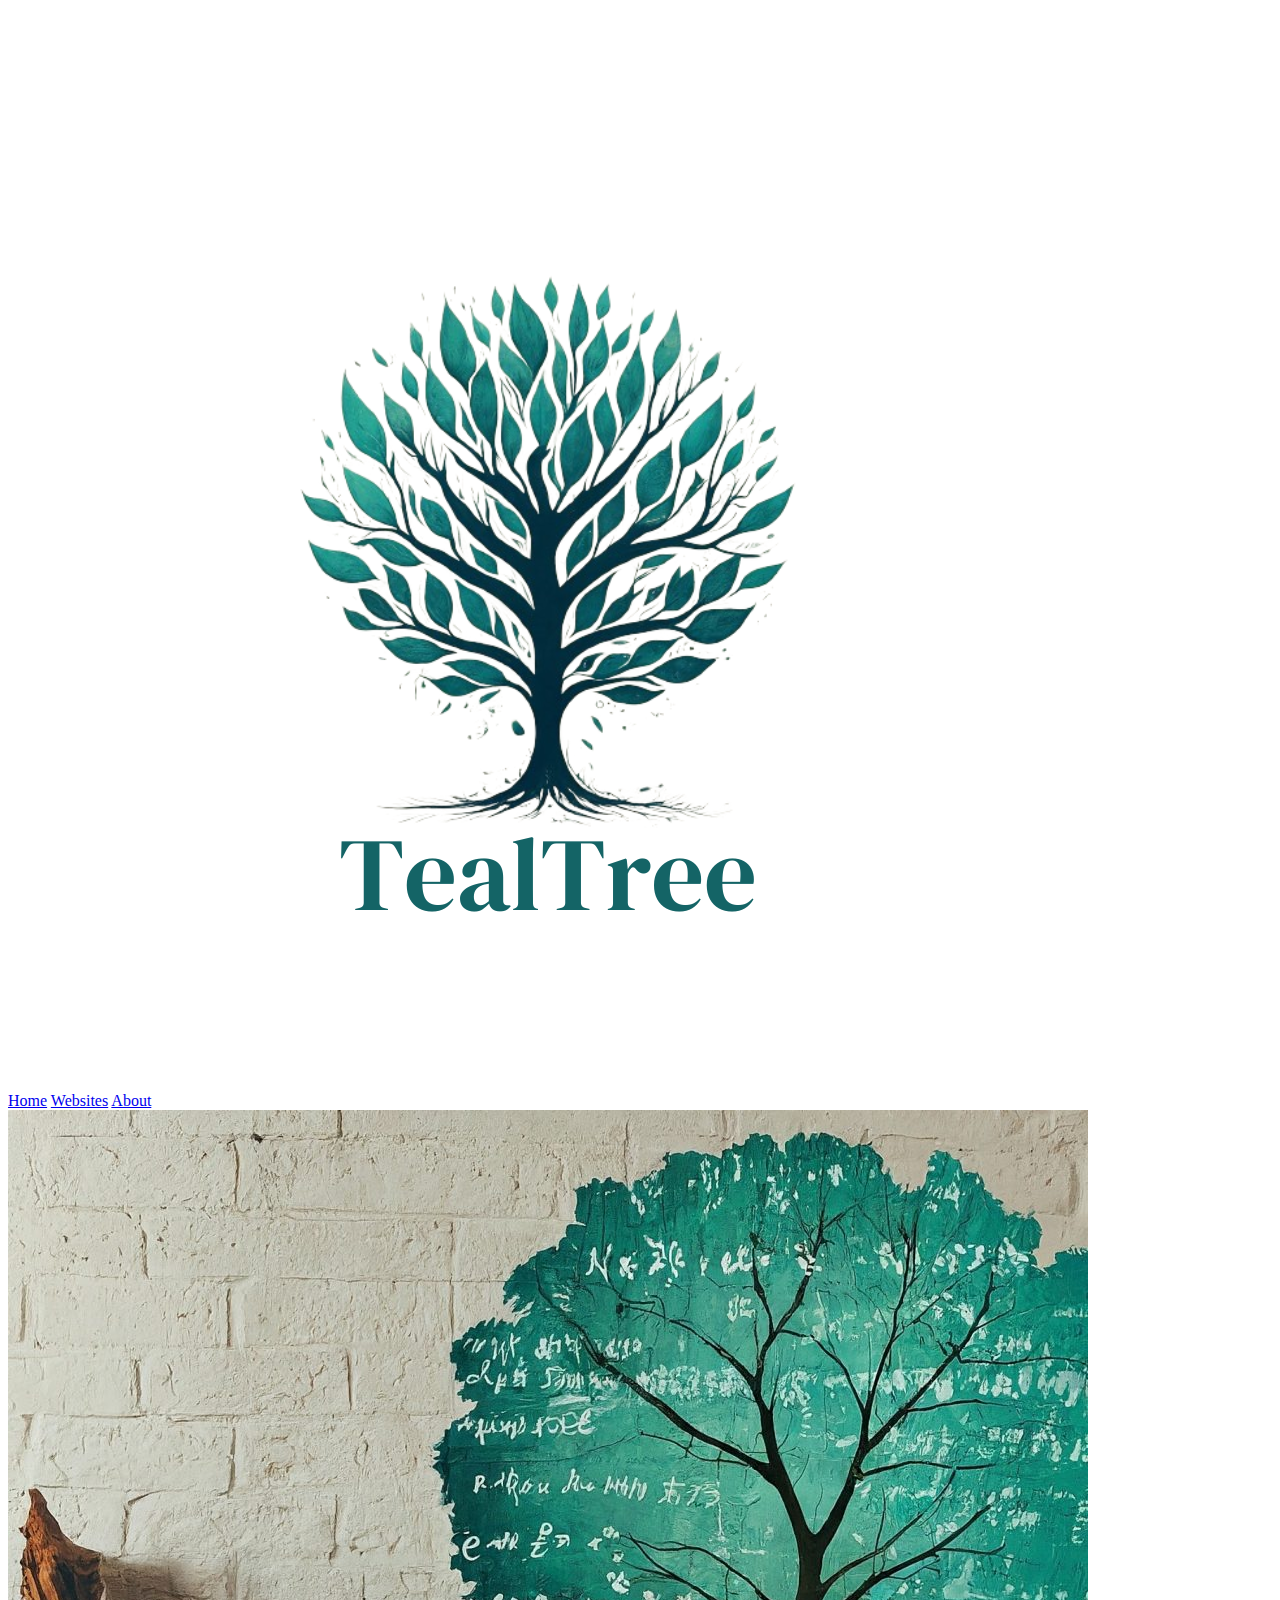
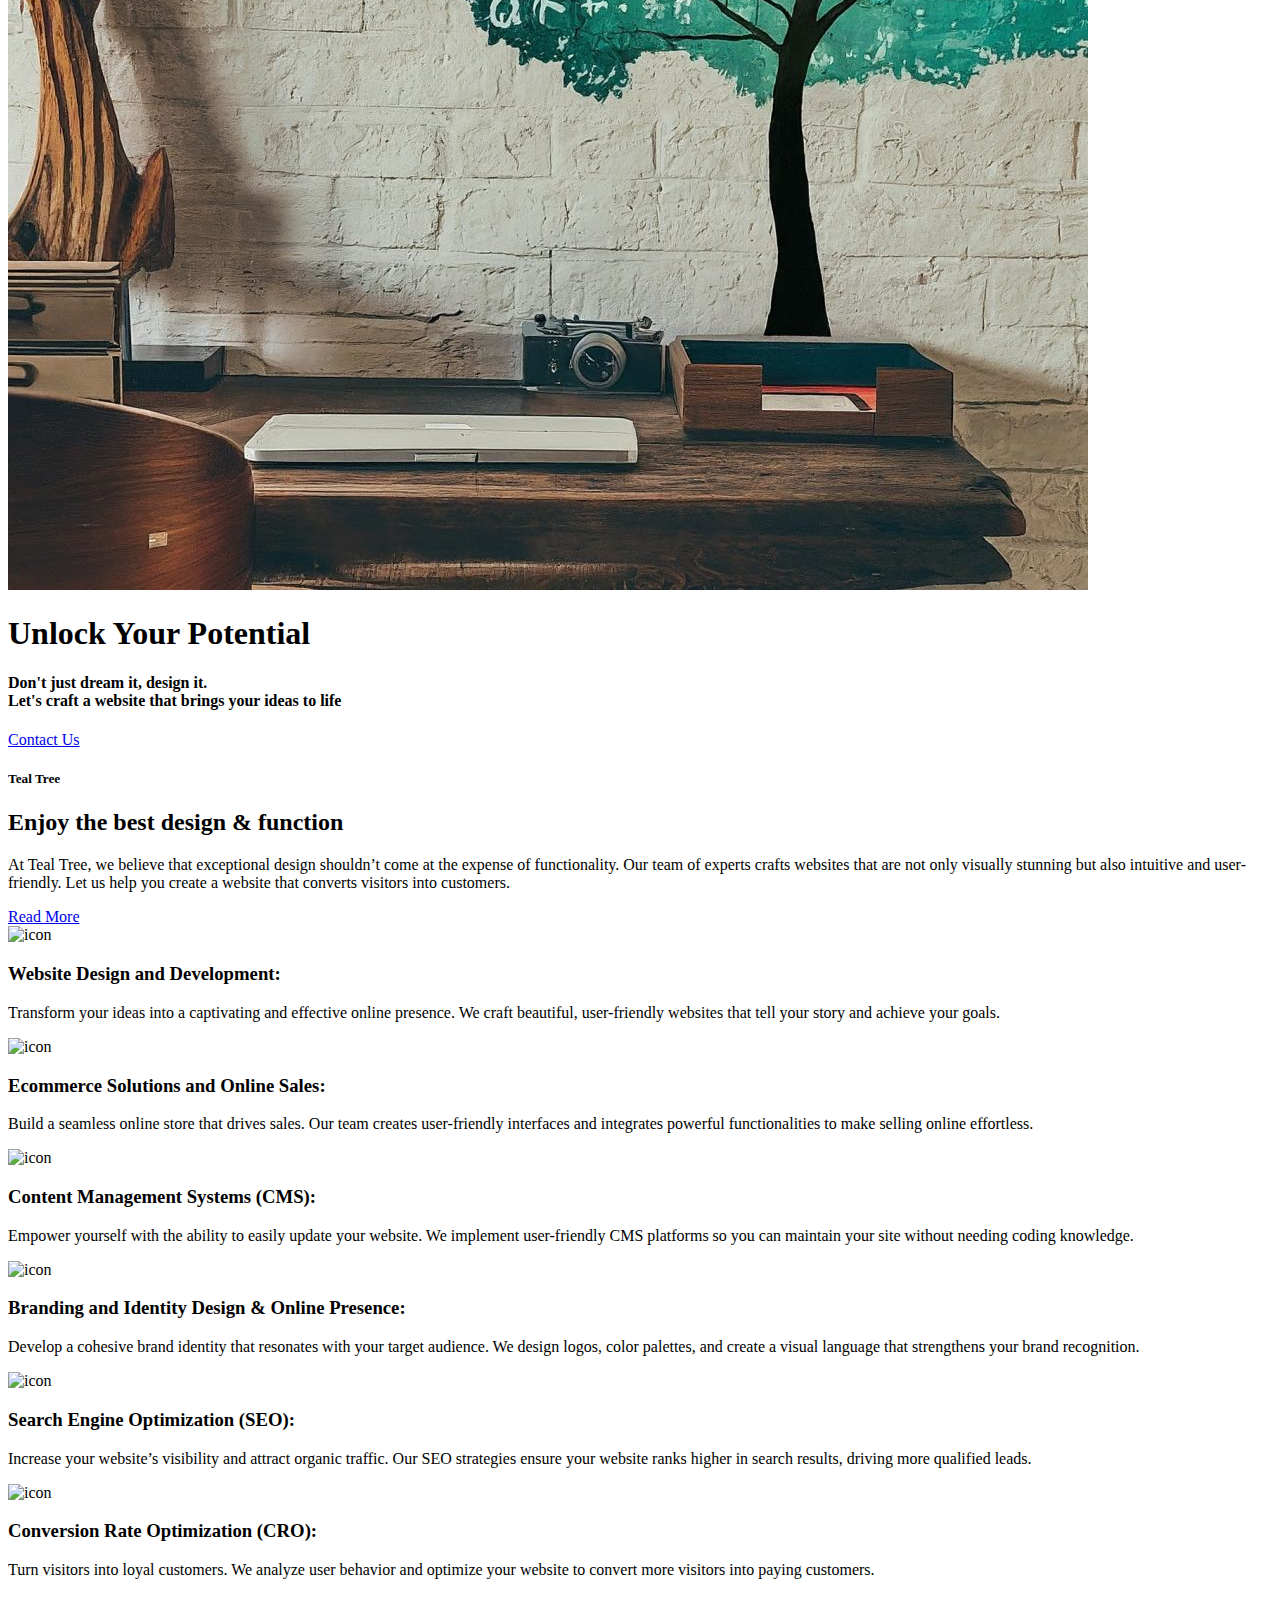
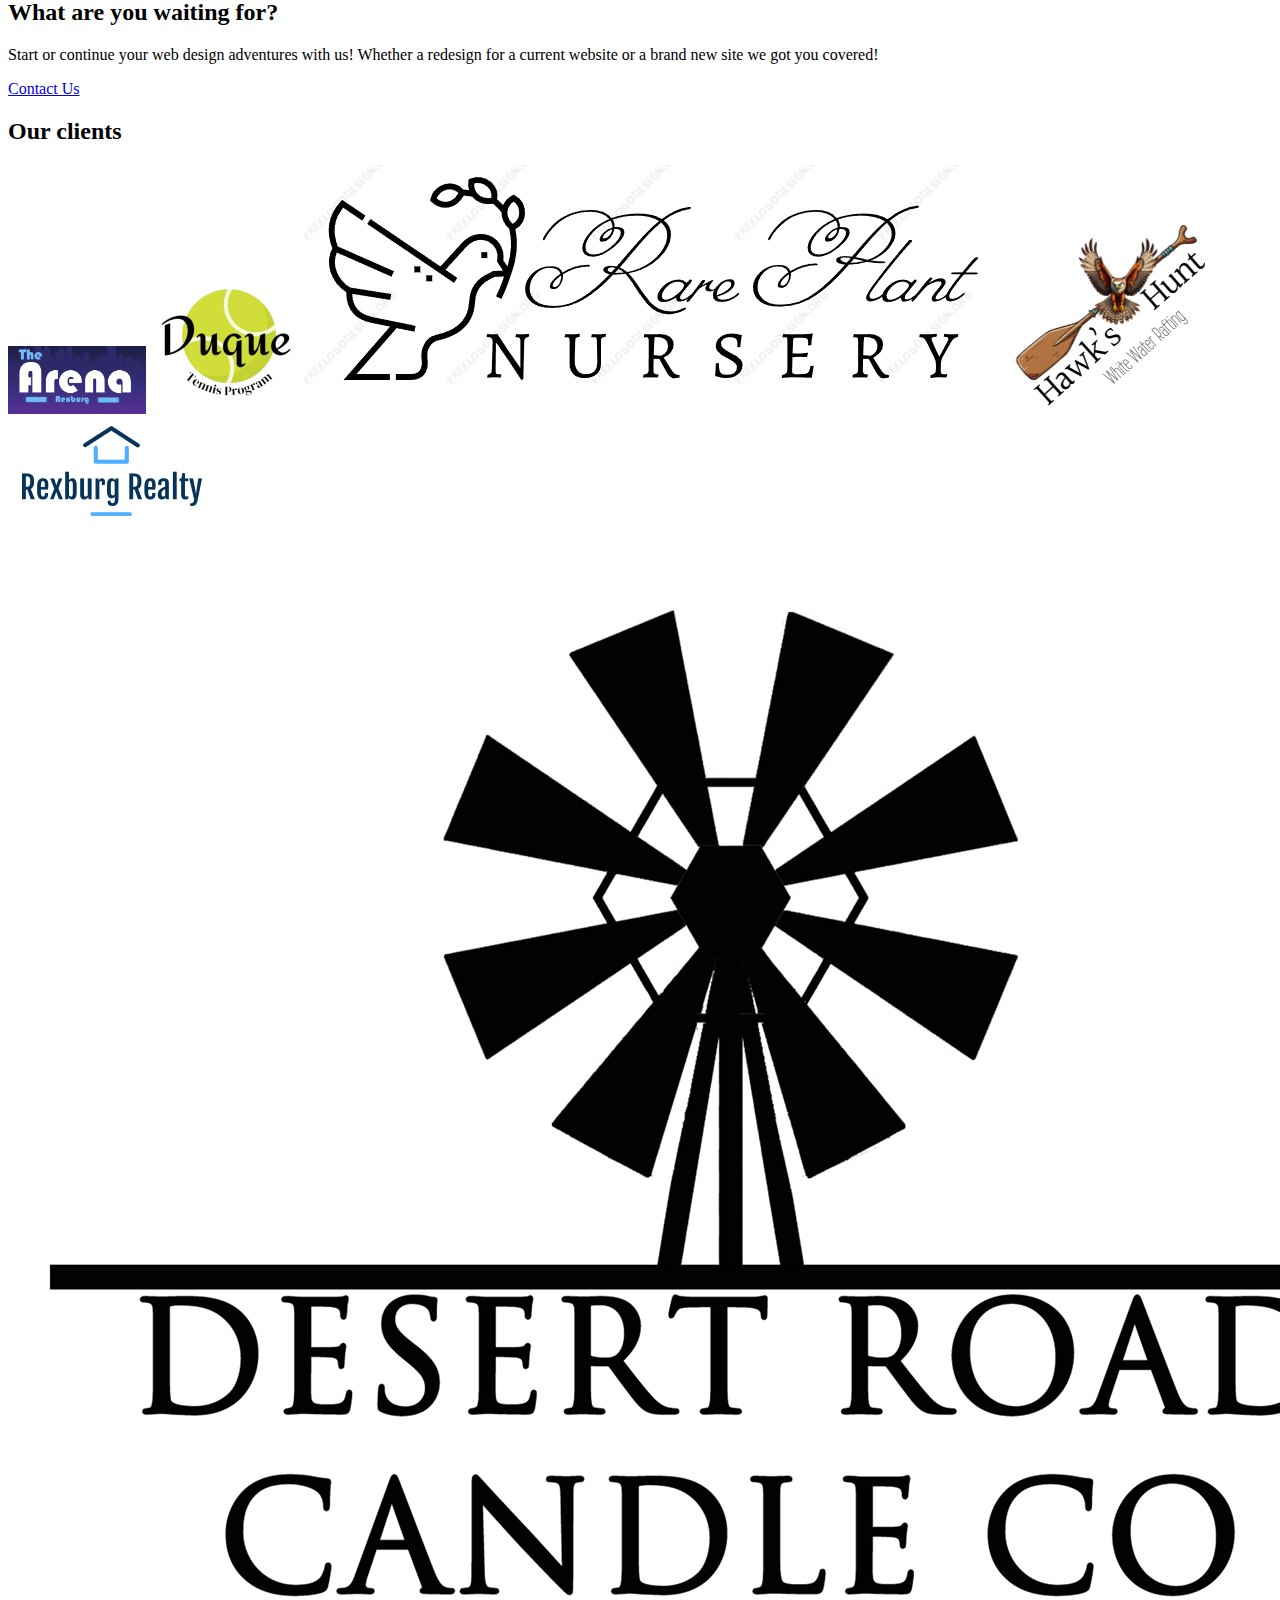
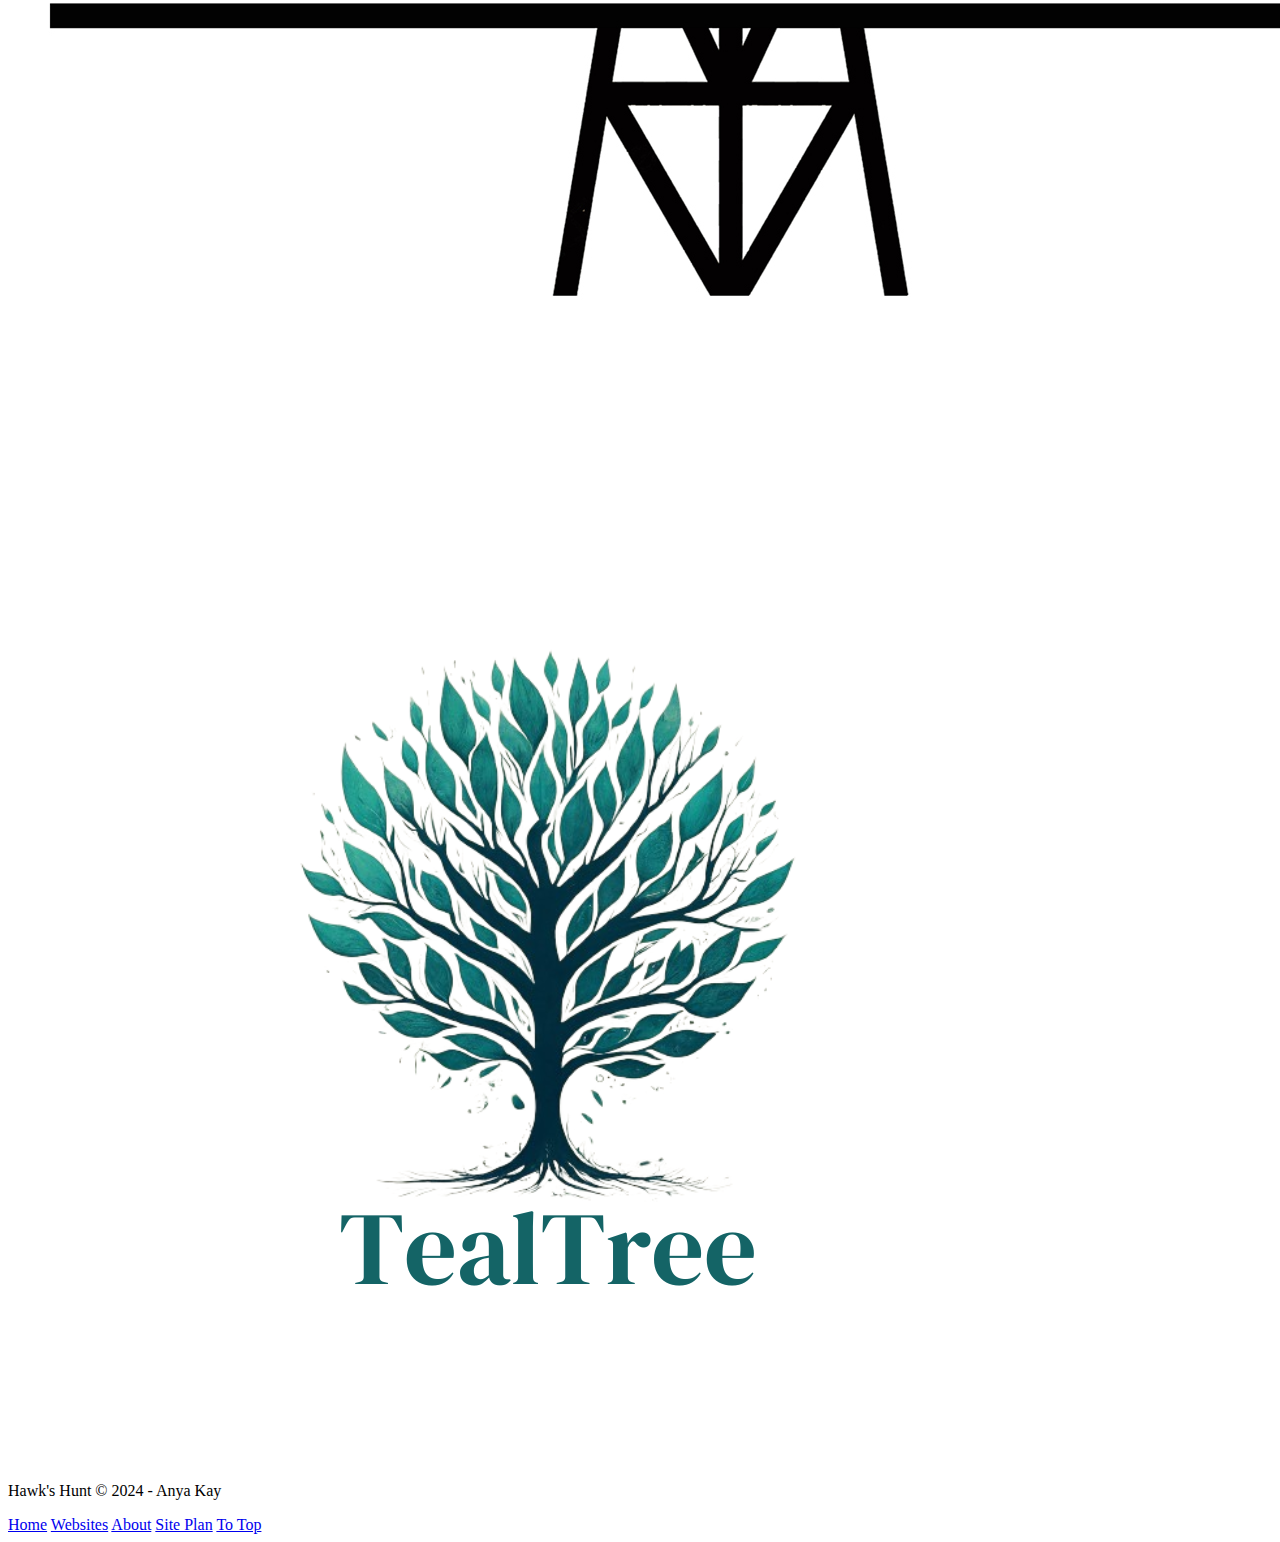
==== portfolio/index.html @ d746a722 "html for personal site" ====
<!DOCTYPE html>
<html>
<head>
    <meta charset="UTF-8">
    <title>Teal Tree | Home</title>
    <link rel="stylesheet" href="styles/style.css">

</head>
<body>
    <header>
        <a href="index.html" id="logo_link"><img src="images/tealtree_logo.png" alt="Teal Tree Logo" id="logo"> </a>
        <nav>
            <a href="index.html">Home</a>
            <a href="websites.html">Websites</a>
            <a href="about.html">About</a>
        </nav>
        <a id="top"></a>
    </header>

    <div id="hero">
        <img id="hero-img" src="images/hero.jpg" alt="Teal tree painting on a wall">
        </div>
        <section id="hero-text">
            <h1 class="home-title">Unlock Your Potential</h1>
            <h4>Don't just dream it, design it.<br> 
                Let's craft a website that brings your ideas to life</h4>
            <div class='button-box'>
                <a class='contact-button' href="about.html">Contact Us</a>
            </div>
        </section>
    </div>
    <main>
        <section id="home1">
            <h5>Teal Tree</h5>
            <h2>Enjoy the best design & function</h2>
            <p class="big-text">At Teal Tree, we believe that exceptional design shouldn’t come at the expense of functionality. Our team of experts crafts websites that are not only visually stunning but also intuitive and user-friendly. Let us help you create a website that converts visitors into customers.</p>
            <div class='button-box'>
                <a class='more-button' href="websites.html">Read More</a>
            </div>
        </section>
        <section id="home-services">
            <div class="service-box">
                <img src="" alt="icon">
                <h3>Website Design and Development:</h3>
                <p class="services-text">Transform your ideas into a captivating and effective online presence. We craft beautiful, user-friendly websites that tell your story and achieve your goals.</p>
            </div>
            <div class="service-box">
                <img src="" alt="icon">
                <h3>Ecommerce Solutions and Online Sales:</h3>
                <p class="services-text">Build a seamless online store that drives sales. Our team creates user-friendly interfaces and integrates powerful functionalities to make selling online effortless.</p>
            </div>
            <div class="service-box">
                <img src="" alt="icon">
                <h3>Content Management Systems (CMS):</h3>
                <p class="services-text">Empower yourself with the ability to easily update your website. We implement user-friendly CMS platforms so you can maintain your site without needing coding knowledge.</p>
            </div>
            <div class="service-box">
                <img src="" alt="icon">
                <h3>Branding and Identity Design & Online Presence:</h3>
                <p class="services-text">Develop a cohesive brand identity that resonates with your target audience. We design logos, color palettes, and create a visual language that strengthens your brand recognition.</p>
            </div>
            <div class="service-box">
                <img src="" alt="icon">
                <h3>Search Engine Optimization (SEO):</h3>
                <p class="services-text">Increase your website’s visibility and attract organic traffic. Our SEO strategies ensure your website ranks higher in search results, driving more qualified leads. </p>
            </div>
            <div class="service-box">
                <img src="" alt="icon">
                <h3>Conversion Rate Optimization (CRO):</h3>
                <p class="services-text">Turn visitors into loyal customers. We analyze user behavior and optimize your website to convert more visitors into paying customers.</p>
            </div>

        </section>
        <section id="banner-clients">
            <h2>What are you waiting for?</h2>
            <p class="banner-text">Start or continue your web design adventures with us! Whether a redesign for a current website or a brand new site we got you covered!</p>
            <div class='button-box'>
                <a class='contact-button' href="about.html">Contact Us</a>
            </div>

        </section>
        <section id="home-clients">
            <h2>Our clients</h2>
            <a href="https://madisonwebclass.com/anyak/index.html" class= "client-link" target="_blank"><img src="images/Capture.png" alt="Logo" class="client-images"></a>
            <a href="https://duque.akay.madisonwebclass.com/" class= "client-link" target="_blank"><img src="images/cropped-Duque-removebg-preview-1-e1714762115546-150x150.png" alt="Logo" class="client-images"></a>
            <a href="https://redesign.akay.madisonwebclass.com/" class= "client-link" target="_blank"><img src="images/logo-2.png" alt="Logo" class="client-images"></a>
            <a href="https://nightofbc.github.io/wdd130/wwr/index.html" class= "client-link"><img src="images/hawkshuntlogo.png" alt="Logo" class="client-images" target="_blank"></a>
            <a href="https://client.akay.madisonwebclass.com/" class= "client-link" target="_blank"><img src="images/logo-3.png" alt="Logo" class="client-images"></a>
            <a href="https://desertroad.akay.madisonwebclass.com/" class= "client-link" target="_blank"><img src="images/Logo.jpg" alt="Logo" class="client-images"></a>
        </section>
    </main>
    <footer>
        <a href="index.html" id="foot-logo"><img src="images/tealtree_logo.png" alt="Teal Tree Logo" id="logo"> </a>
        <p>Hawk's Hunt &copy; 2024 - Anya Kay</p>
            <a href="index.html">Home</a>
            <a href="websites.html">Websites</a>
            <a href="about.html">About</a>
            <a href="site-plan.html">Site Plan</a>
        <a href="#top">To Top</a>
    </footer>
</body>

</html>
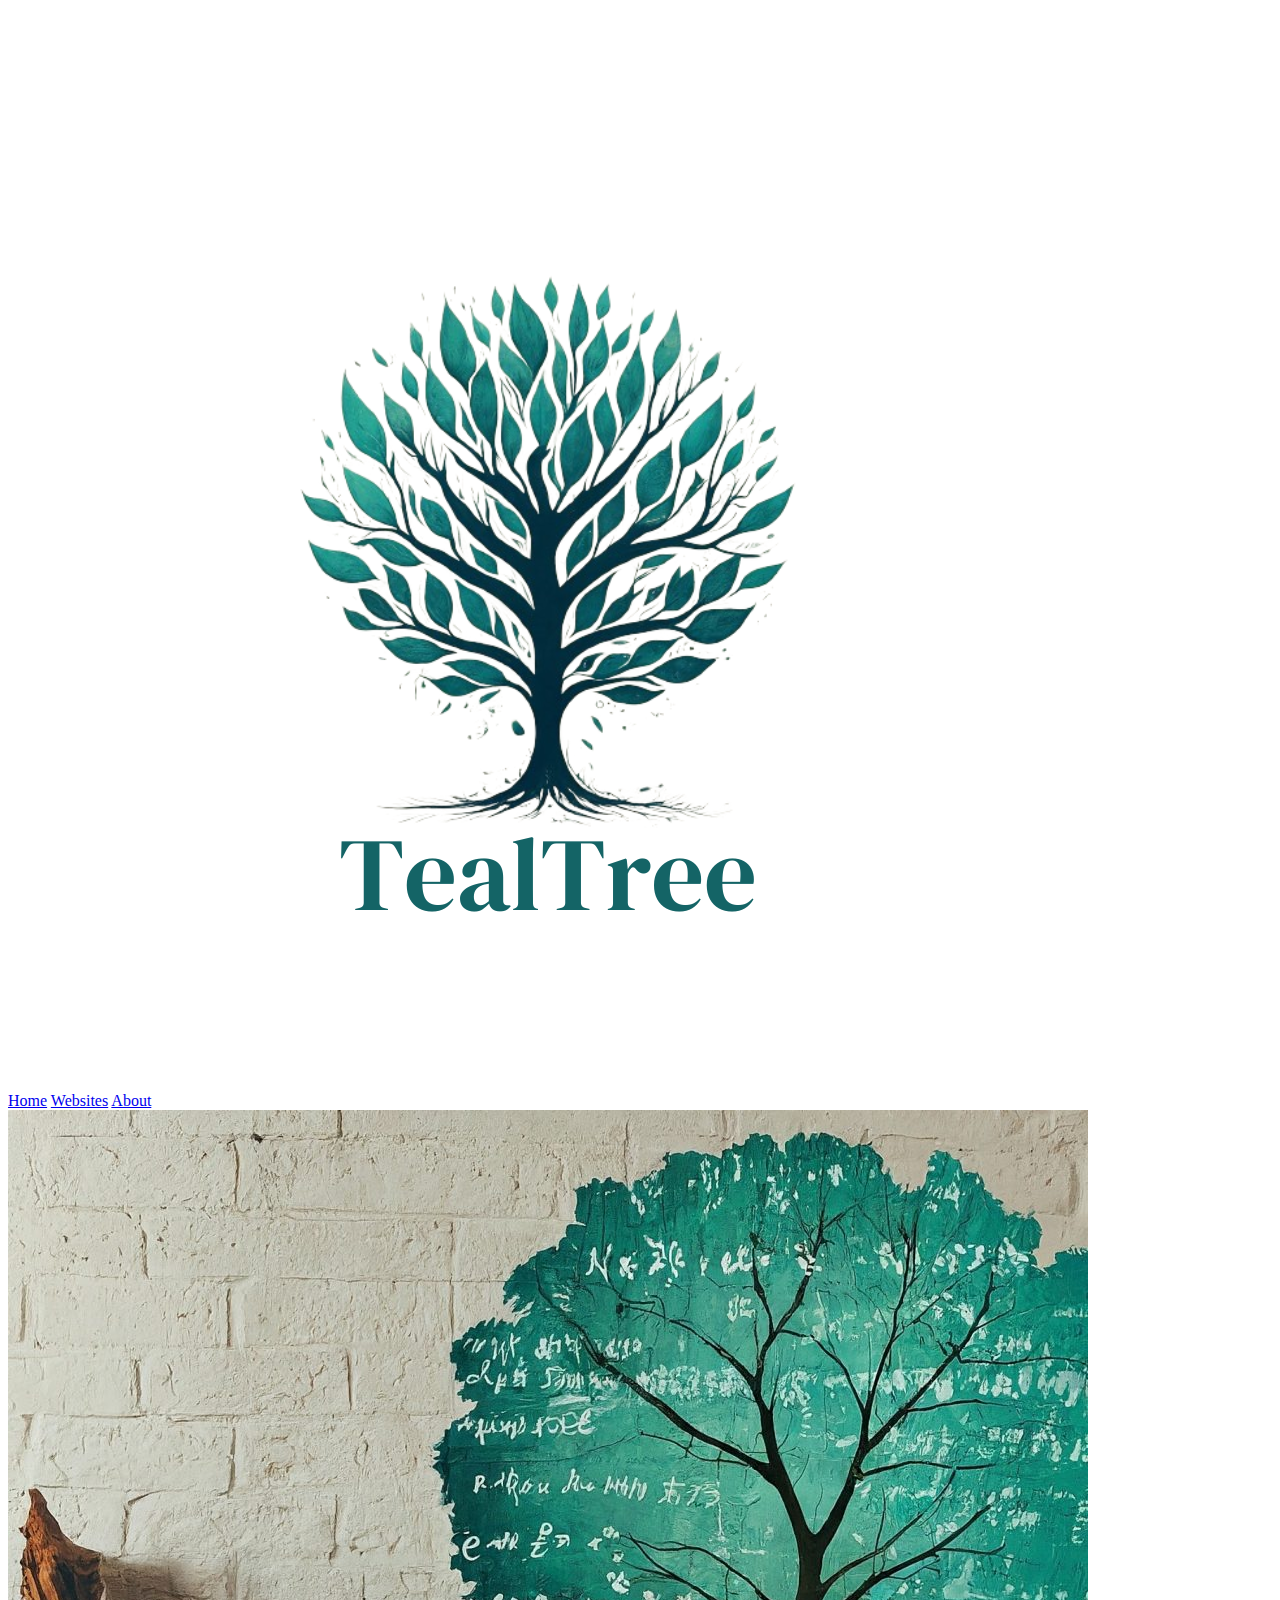
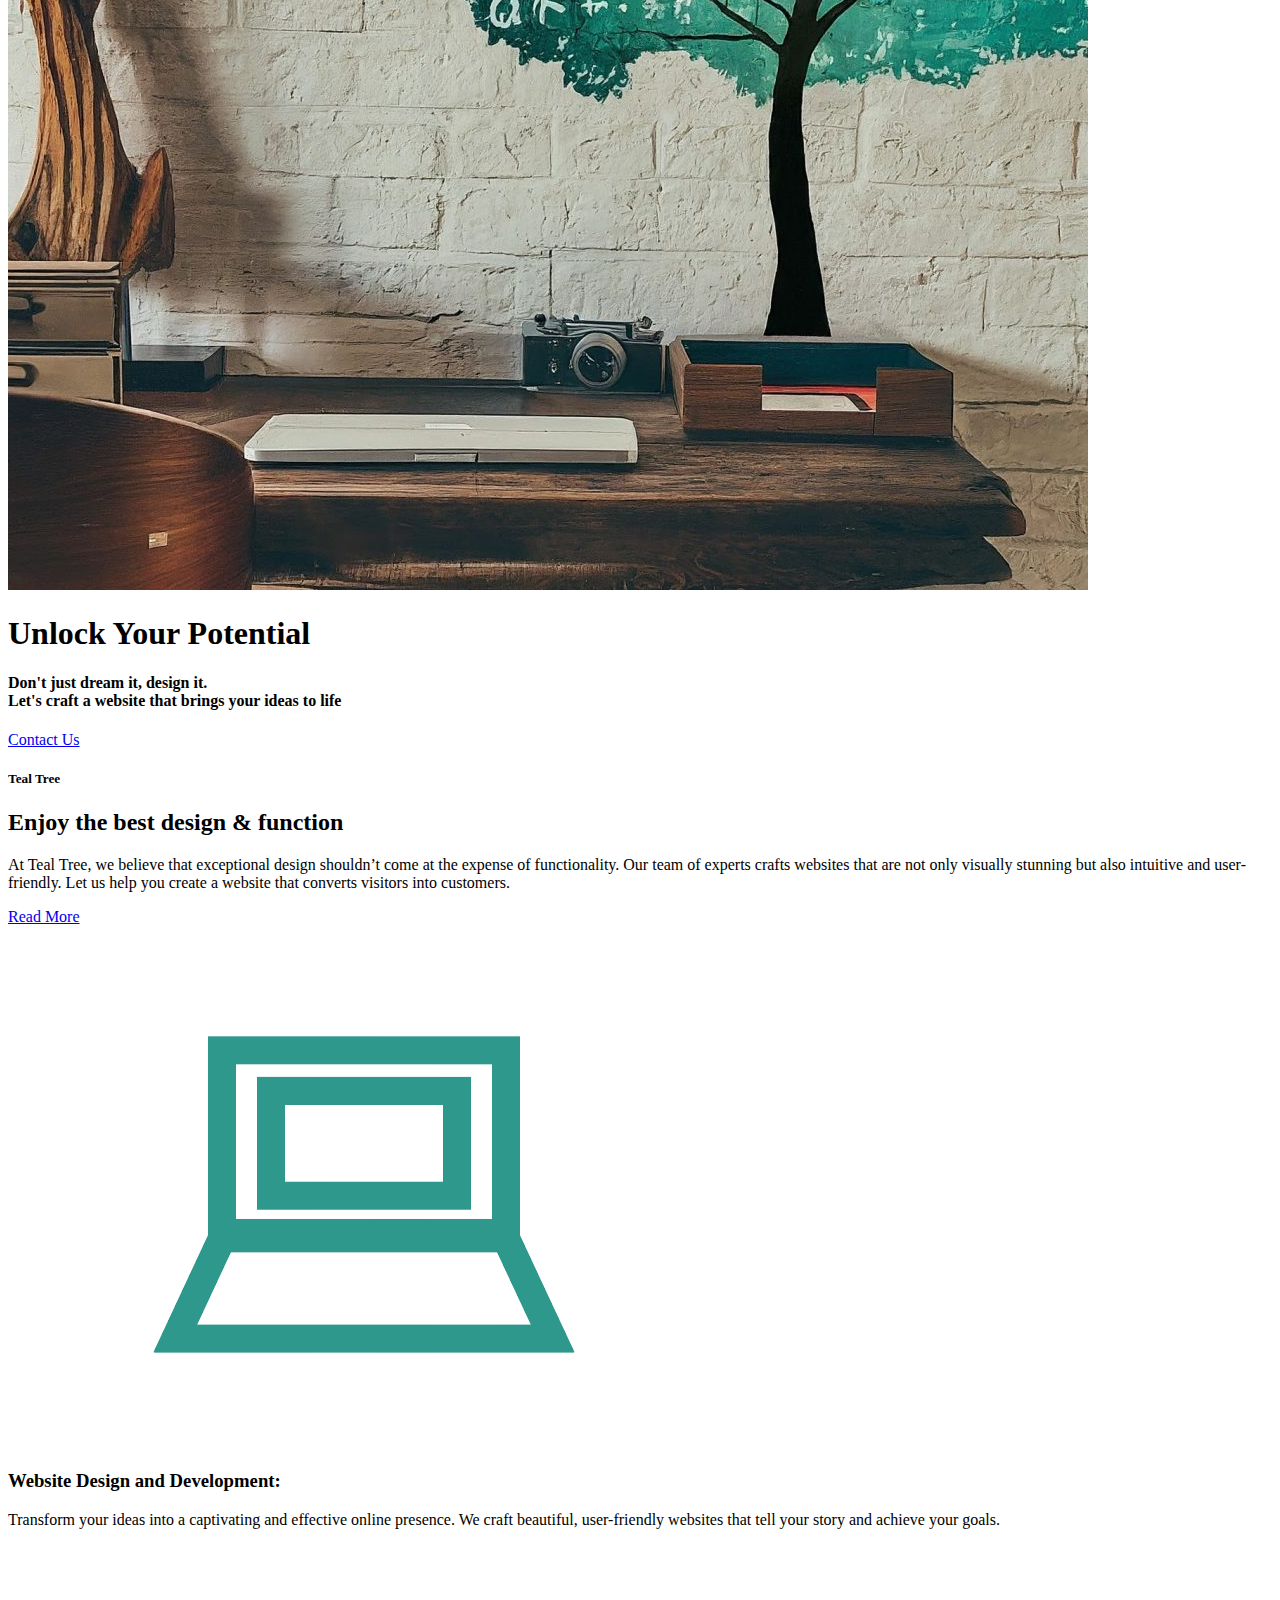
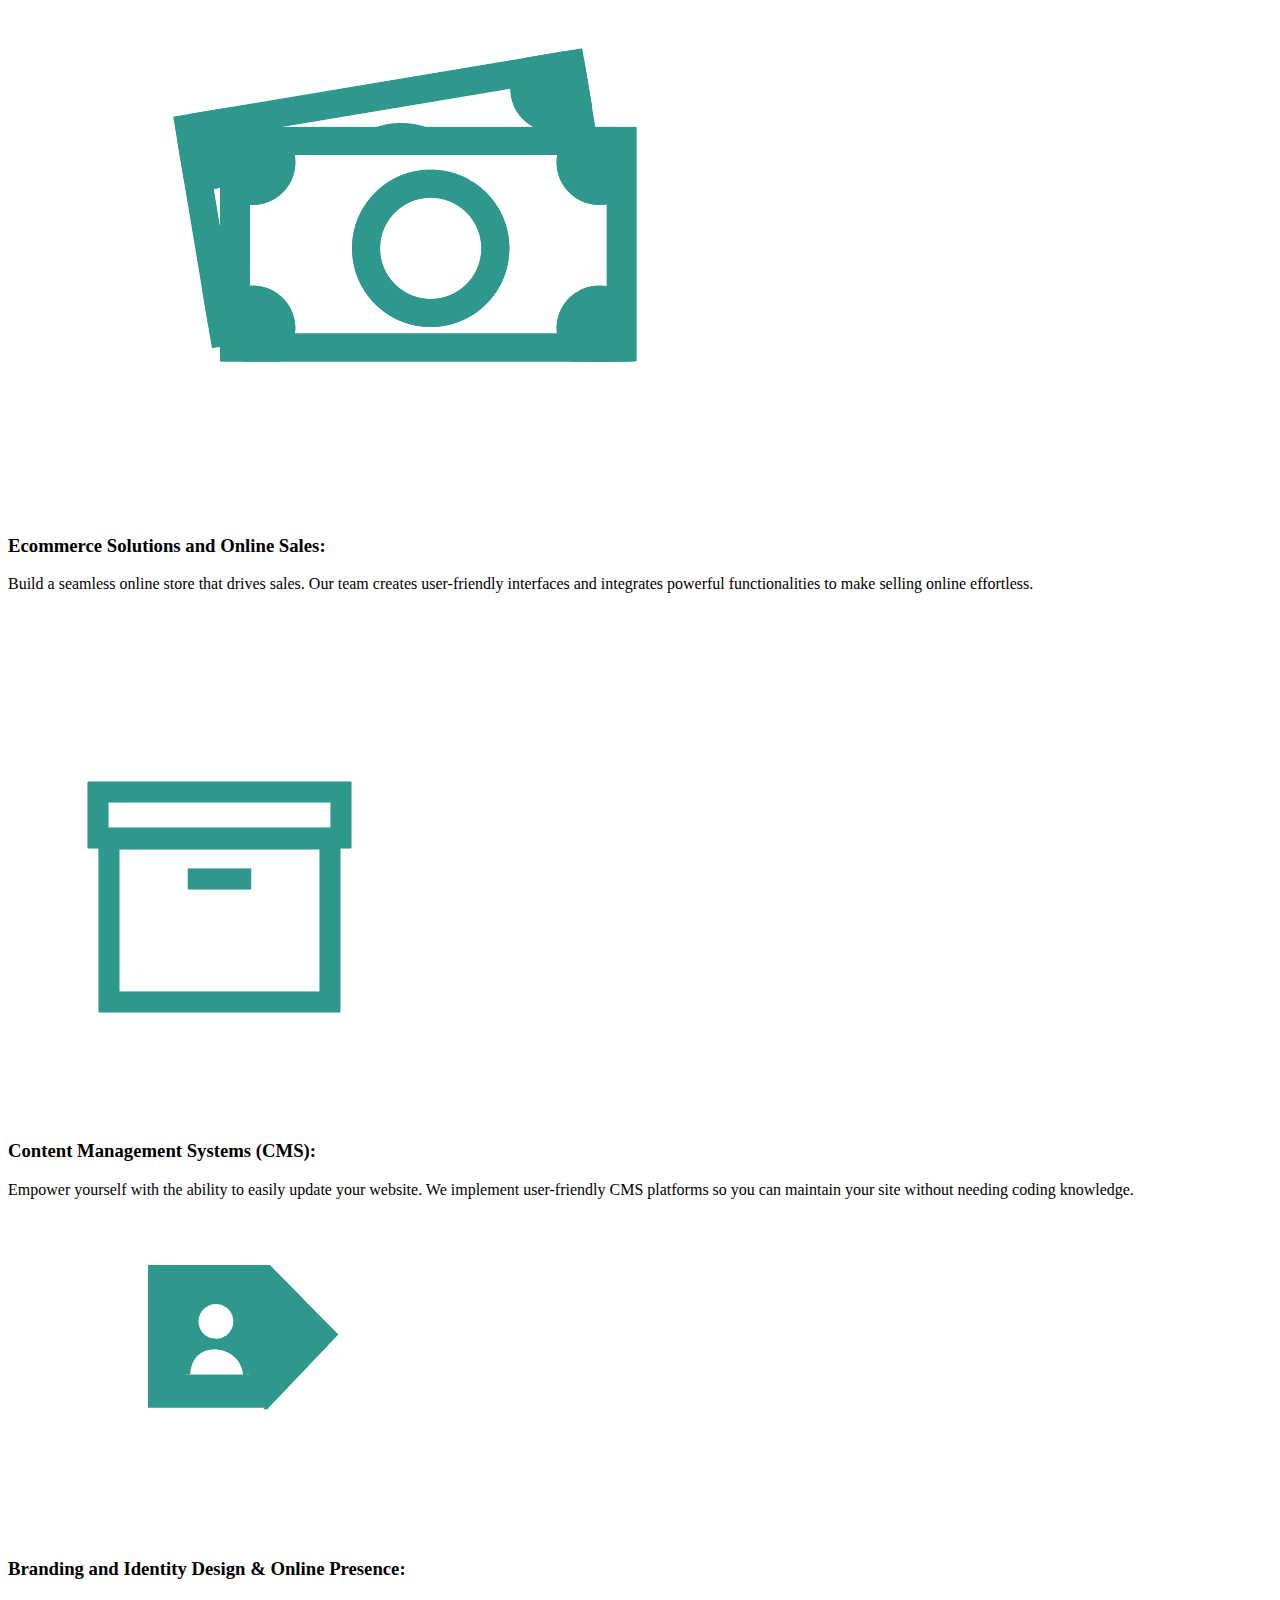
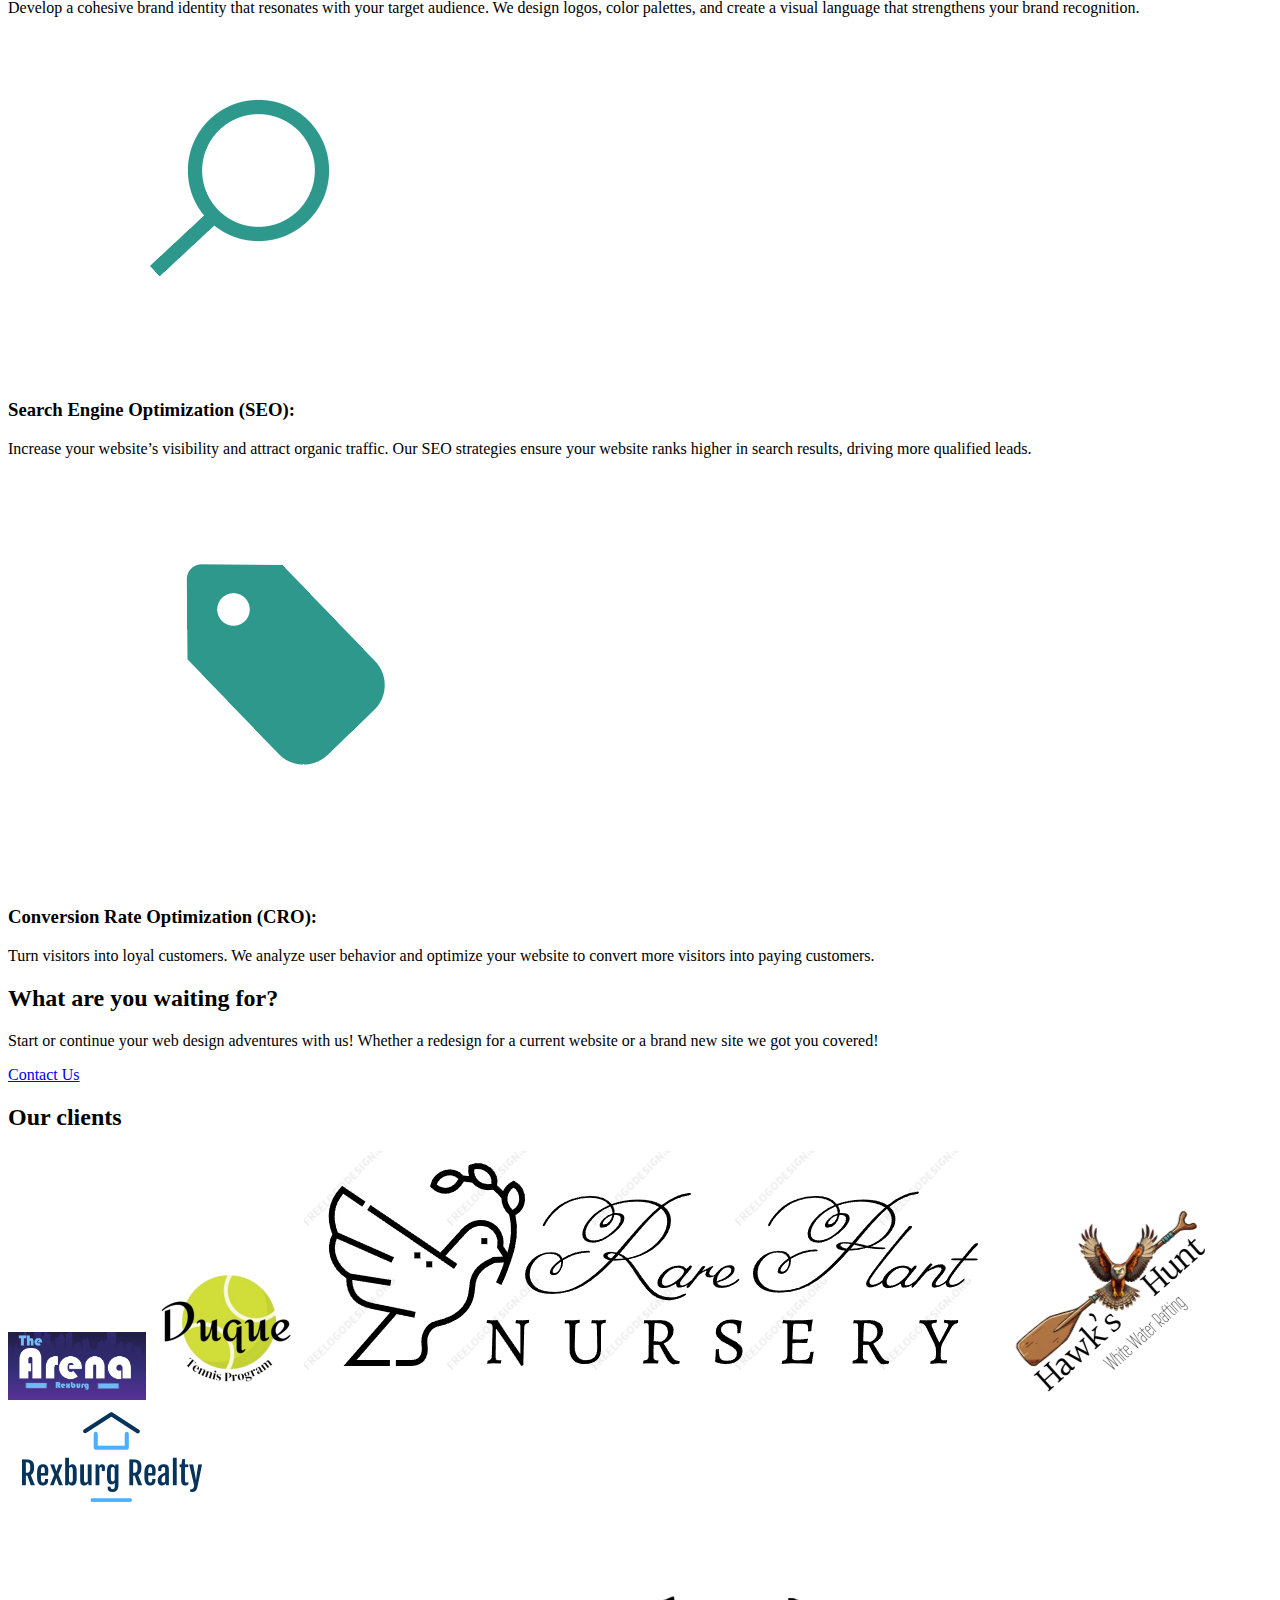
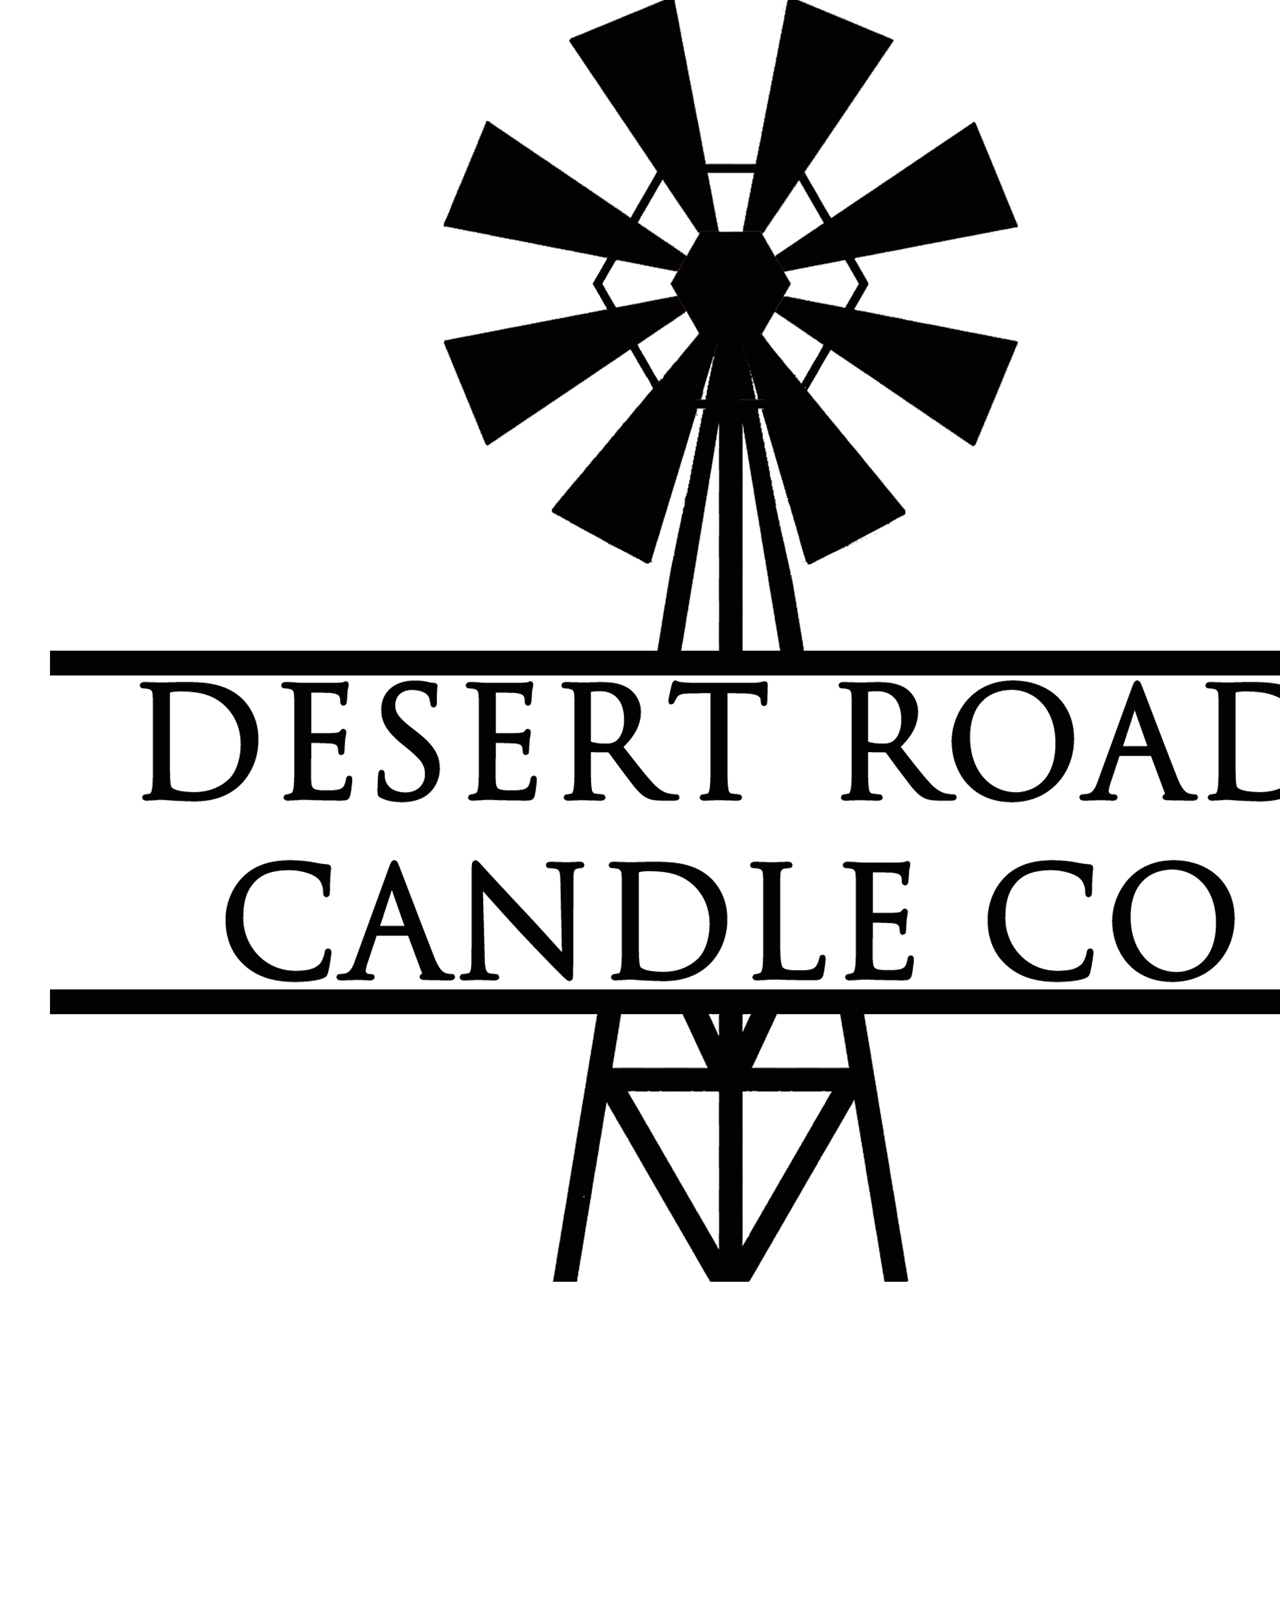
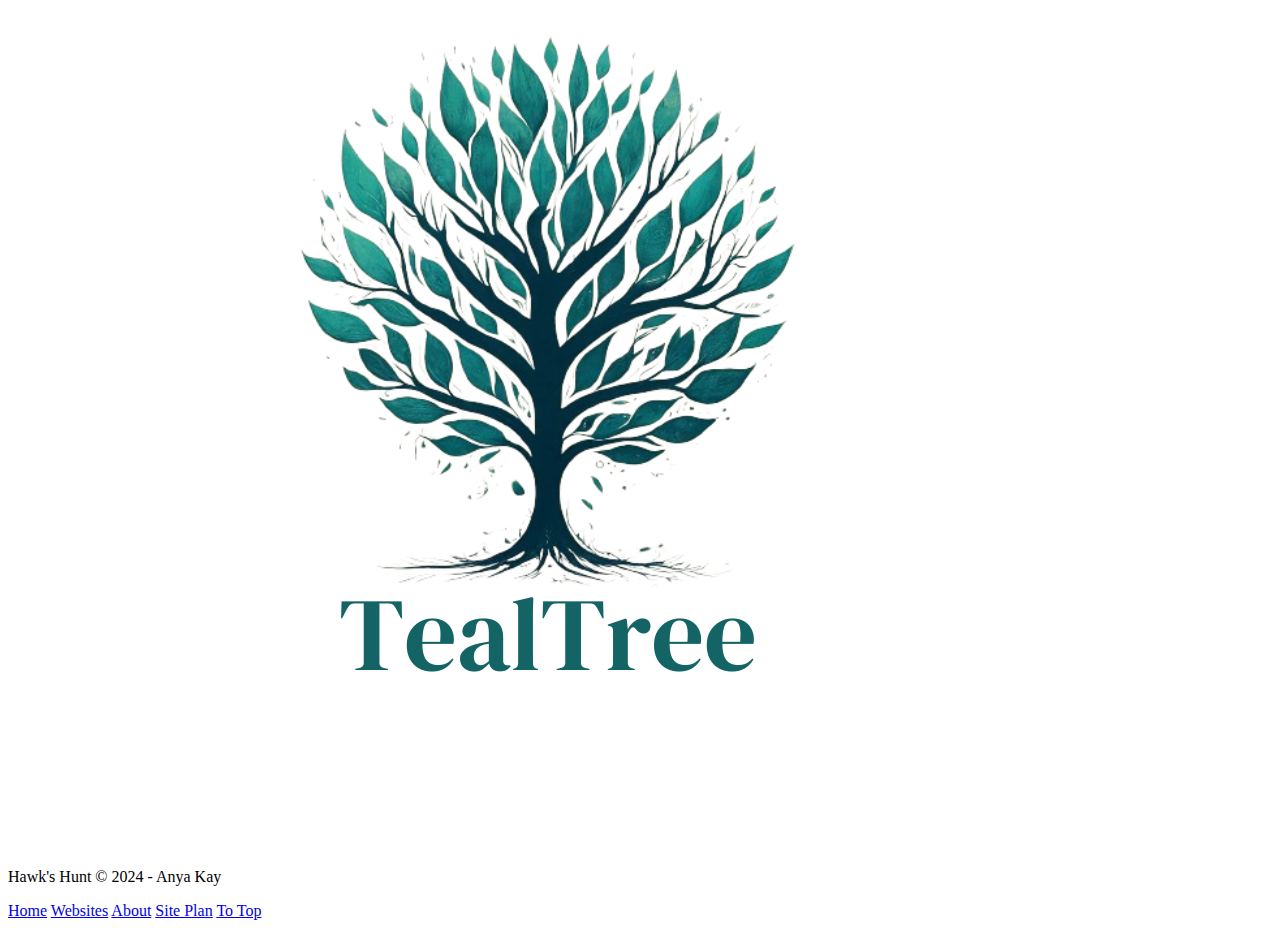
==== commit 8b05a0fa: "icons" ====
--- a/portfolio/index.html
+++ b/portfolio/index.html
@@ -40,32 +40,32 @@
         </section>
         <section id="home-services">
             <div class="service-box">
-                <img src="" alt="icon">
+                <img src="images/computer_icon.PNG" alt="computer icon">
                 <h3>Website Design and Development:</h3>
                 <p class="services-text">Transform your ideas into a captivating and effective online presence. We craft beautiful, user-friendly websites that tell your story and achieve your goals.</p>
             </div>
             <div class="service-box">
-                <img src="" alt="icon">
+                <img src="images/money_icon.PNG" alt="money icon">
                 <h3>Ecommerce Solutions and Online Sales:</h3>
                 <p class="services-text">Build a seamless online store that drives sales. Our team creates user-friendly interfaces and integrates powerful functionalities to make selling online effortless.</p>
             </div>
             <div class="service-box">
-                <img src="" alt="icon">
+                <img src="images/box_icon.PNG" alt="box icon">
                 <h3>Content Management Systems (CMS):</h3>
                 <p class="services-text">Empower yourself with the ability to easily update your website. We implement user-friendly CMS platforms so you can maintain your site without needing coding knowledge.</p>
             </div>
             <div class="service-box">
-                <img src="" alt="icon">
+                <img src="images/profile_tag_icon.PNG" alt="name tag icon">
                 <h3>Branding and Identity Design & Online Presence:</h3>
                 <p class="services-text">Develop a cohesive brand identity that resonates with your target audience. We design logos, color palettes, and create a visual language that strengthens your brand recognition.</p>
             </div>
             <div class="service-box">
-                <img src="" alt="icon">
+                <img src="images/search_icon.PNG" alt="search icon">
                 <h3>Search Engine Optimization (SEO):</h3>
                 <p class="services-text">Increase your website’s visibility and attract organic traffic. Our SEO strategies ensure your website ranks higher in search results, driving more qualified leads. </p>
             </div>
             <div class="service-box">
-                <img src="" alt="icon">
+                <img src="images/dark_tag_icon.PNG" alt="tag icon">
                 <h3>Conversion Rate Optimization (CRO):</h3>
                 <p class="services-text">Turn visitors into loyal customers. We analyze user behavior and optimize your website to convert more visitors into paying customers.</p>
             </div>
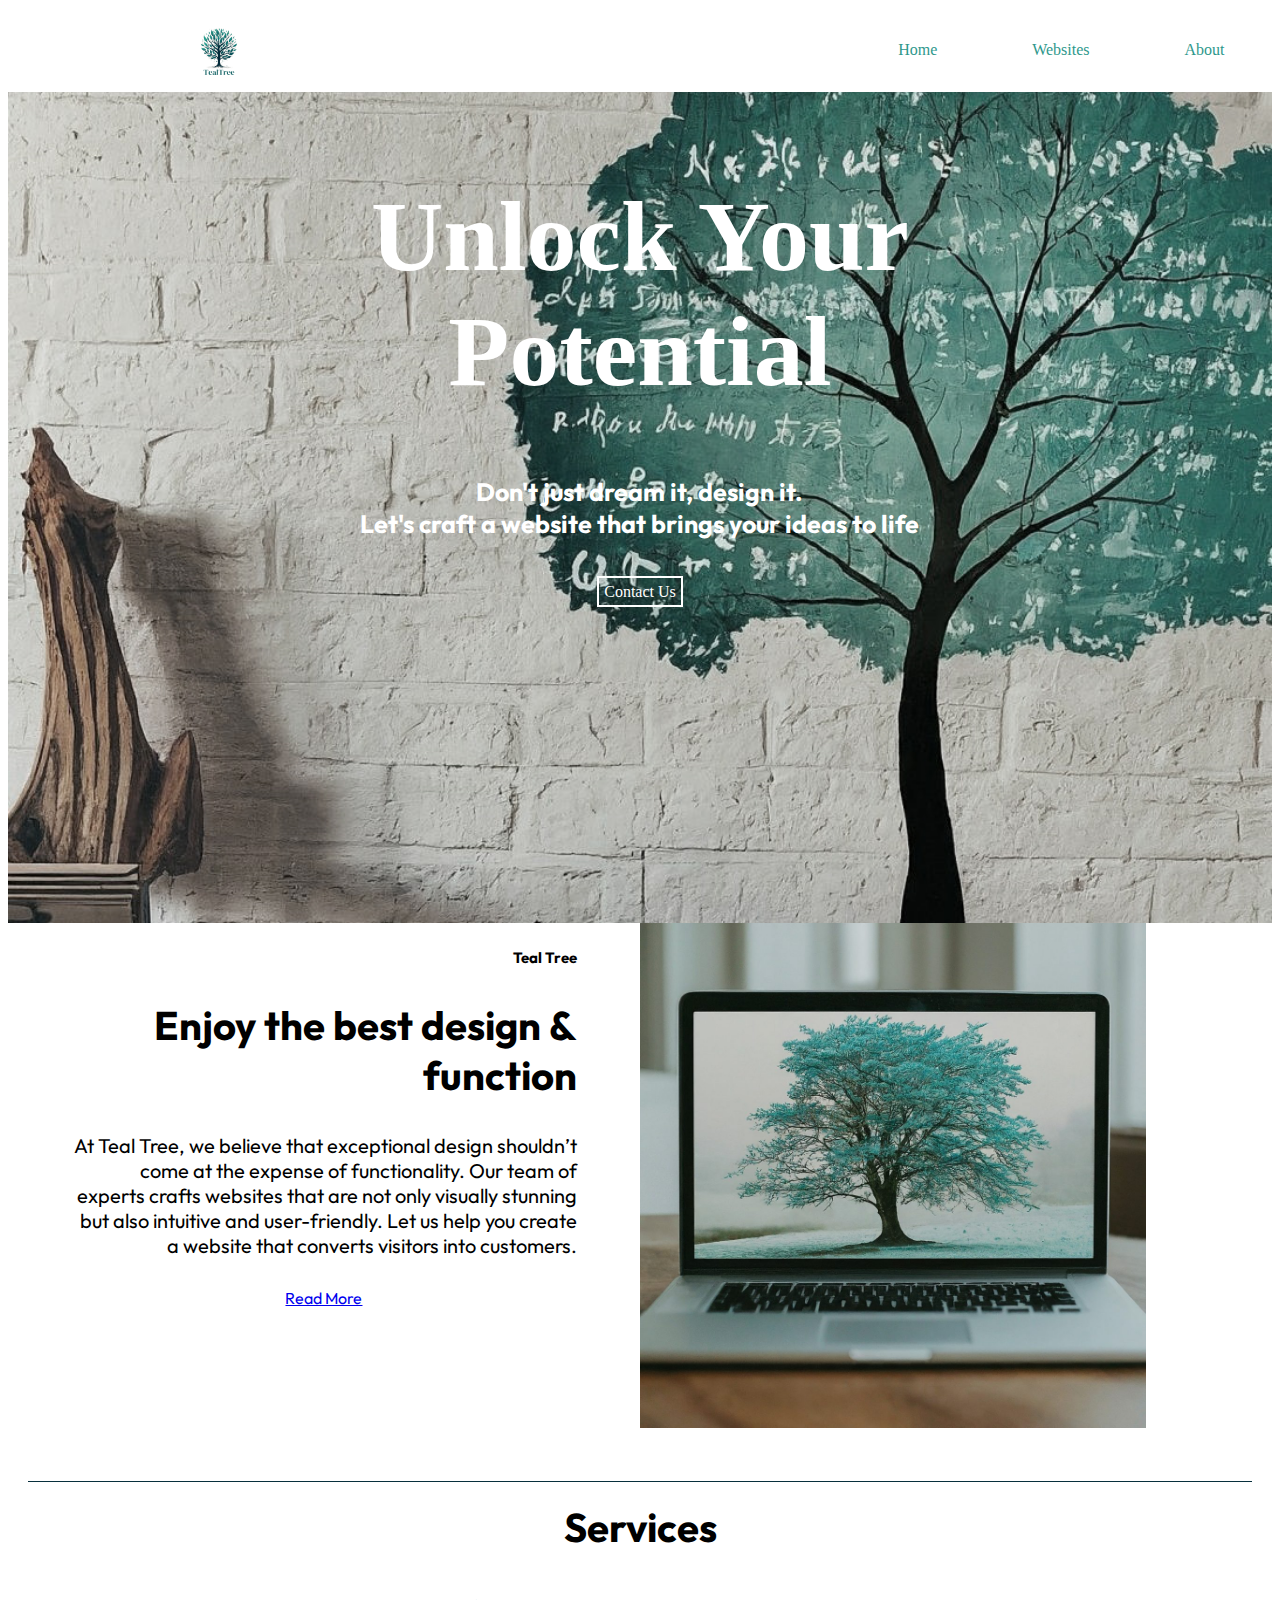
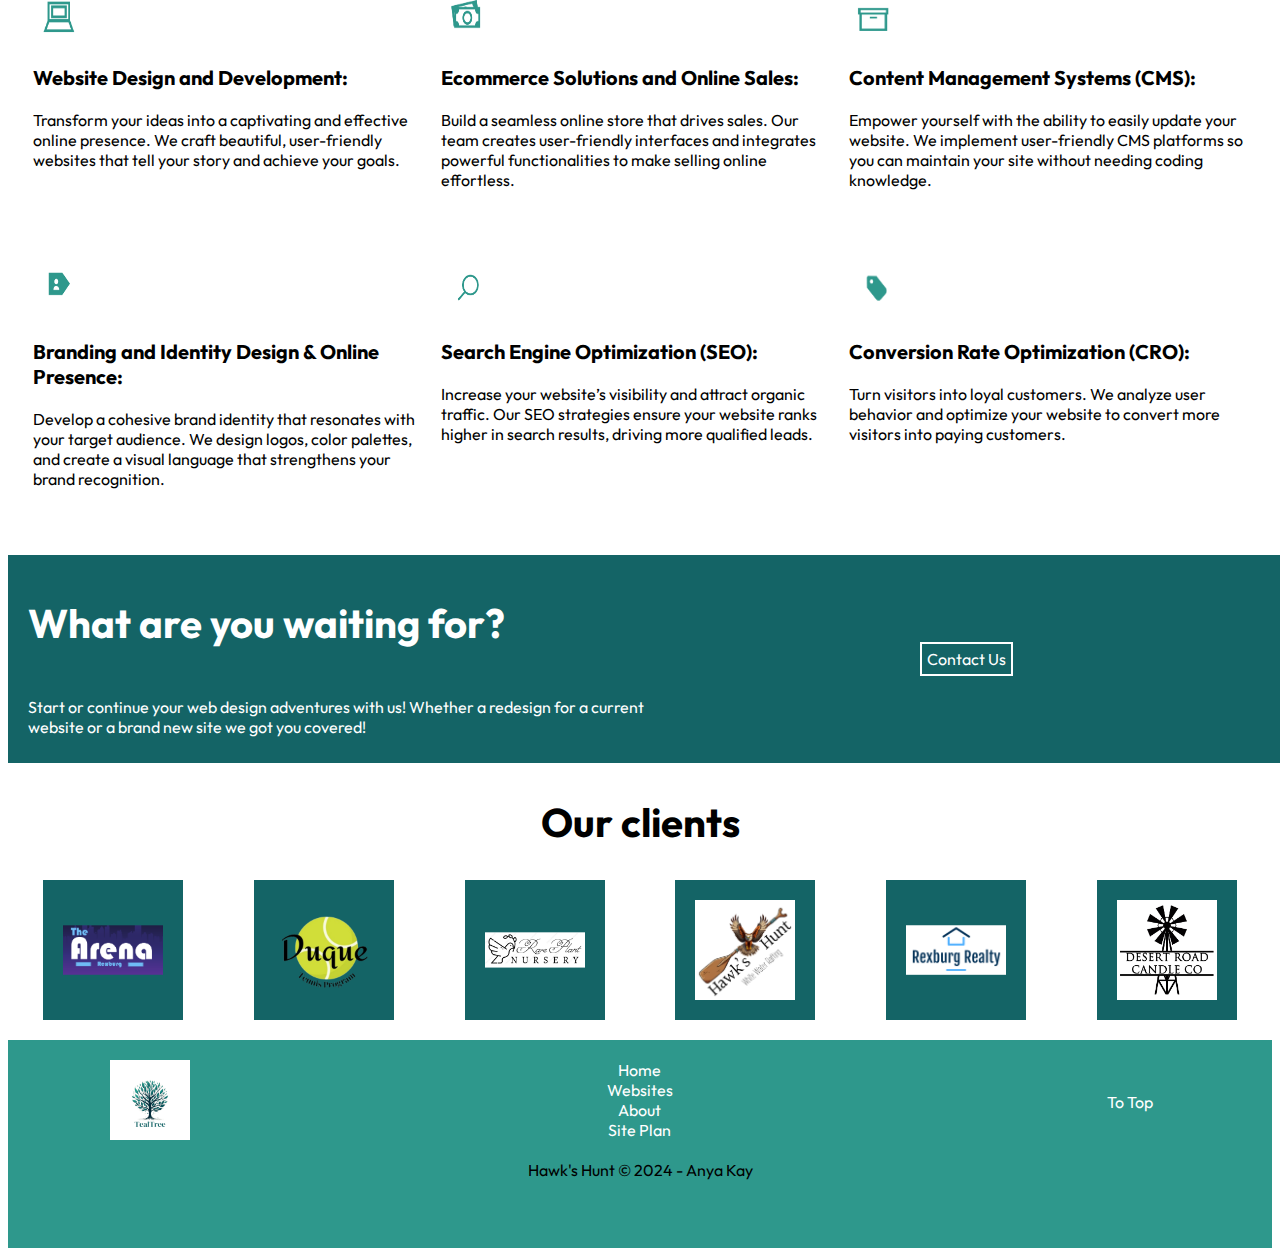
==== commit dac1d385: "personal css" ====
--- a/portfolio/index.html
+++ b/portfolio/index.html
@@ -8,18 +8,17 @@
 </head>
 <body>
     <header>
-        <a href="index.html" id="logo_link"><img src="images/tealtree_logo.png" alt="Teal Tree Logo" id="logo"> </a>
+        <a id="top"></a>
+        <a href="index.html" id="logo_link"><img src="images/tealtree_logo.png" alt="Teal Tree Logo" class="logo"> </a>
         <nav>
             <a href="index.html">Home</a>
             <a href="websites.html">Websites</a>
             <a href="about.html">About</a>
         </nav>
-        <a id="top"></a>
     </header>
 
     <div id="hero">
         <img id="hero-img" src="images/hero.jpg" alt="Teal tree painting on a wall">
-        </div>
         <section id="hero-text">
             <h1 class="home-title">Unlock Your Potential</h1>
             <h4>Don't just dream it, design it.<br> 
@@ -38,34 +37,37 @@
                 <a class='more-button' href="websites.html">Read More</a>
             </div>
         </section>
+            <img src="images/image_fx_teal_tree_on_a_laptop_screen-1080x1080.jpg" alt="teal tree picture on laptop screen" class="home1img">  
+
         <section id="home-services">
-            <div class="service-box">
-                <img src="images/computer_icon.PNG" alt="computer icon">
+            <h2>Services</h2>
+            <div class="service-box1">
+                <img src="images/computer_icon.PNG" alt="computer icon" class="icon">
                 <h3>Website Design and Development:</h3>
                 <p class="services-text">Transform your ideas into a captivating and effective online presence. We craft beautiful, user-friendly websites that tell your story and achieve your goals.</p>
             </div>
-            <div class="service-box">
-                <img src="images/money_icon.PNG" alt="money icon">
+            <div class="service-box2">
+                <img src="images/money_icon.PNG" alt="money icon" class="icon">
                 <h3>Ecommerce Solutions and Online Sales:</h3>
                 <p class="services-text">Build a seamless online store that drives sales. Our team creates user-friendly interfaces and integrates powerful functionalities to make selling online effortless.</p>
             </div>
-            <div class="service-box">
-                <img src="images/box_icon.PNG" alt="box icon">
+            <div class="service-box3">
+                <img src="images/box_icon.PNG" alt="box icon" class="icon">
                 <h3>Content Management Systems (CMS):</h3>
                 <p class="services-text">Empower yourself with the ability to easily update your website. We implement user-friendly CMS platforms so you can maintain your site without needing coding knowledge.</p>
             </div>
-            <div class="service-box">
-                <img src="images/profile_tag_icon.PNG" alt="name tag icon">
+            <div class="service-box4">
+                <img src="images/profile_tag_icon.PNG" alt="name tag icon" class="icon">
                 <h3>Branding and Identity Design & Online Presence:</h3>
                 <p class="services-text">Develop a cohesive brand identity that resonates with your target audience. We design logos, color palettes, and create a visual language that strengthens your brand recognition.</p>
             </div>
-            <div class="service-box">
-                <img src="images/search_icon.PNG" alt="search icon">
+            <div class="service-box5">
+                <img src="images/search_icon.PNG" alt="search icon" class="icon">
                 <h3>Search Engine Optimization (SEO):</h3>
                 <p class="services-text">Increase your website’s visibility and attract organic traffic. Our SEO strategies ensure your website ranks higher in search results, driving more qualified leads. </p>
             </div>
-            <div class="service-box">
-                <img src="images/dark_tag_icon.PNG" alt="tag icon">
+            <div class="service-box6">
+                <img src="images/dark_tag_icon.PNG" alt="tag icon" class="icon">
                 <h3>Conversion Rate Optimization (CRO):</h3>
                 <p class="services-text">Turn visitors into loyal customers. We analyze user behavior and optimize your website to convert more visitors into paying customers.</p>
             </div>
@@ -81,22 +83,24 @@
         </section>
         <section id="home-clients">
             <h2>Our clients</h2>
-            <a href="https://madisonwebclass.com/anyak/index.html" class= "client-link" target="_blank"><img src="images/Capture.png" alt="Logo" class="client-images"></a>
-            <a href="https://duque.akay.madisonwebclass.com/" class= "client-link" target="_blank"><img src="images/cropped-Duque-removebg-preview-1-e1714762115546-150x150.png" alt="Logo" class="client-images"></a>
-            <a href="https://redesign.akay.madisonwebclass.com/" class= "client-link" target="_blank"><img src="images/logo-2.png" alt="Logo" class="client-images"></a>
-            <a href="https://nightofbc.github.io/wdd130/wwr/index.html" class= "client-link"><img src="images/hawkshuntlogo.png" alt="Logo" class="client-images" target="_blank"></a>
-            <a href="https://client.akay.madisonwebclass.com/" class= "client-link" target="_blank"><img src="images/logo-3.png" alt="Logo" class="client-images"></a>
-            <a href="https://desertroad.akay.madisonwebclass.com/" class= "client-link" target="_blank"><img src="images/Logo.jpg" alt="Logo" class="client-images"></a>
+            <a href="https://madisonwebclass.com/anyak/index.html" class= "client-link1" target="_blank"><img src="images/Capture.png" alt="Logo" class="client-images"></a>
+            <a href="https://duque.akay.madisonwebclass.com/" class= "client-link2" target="_blank"><img src="images/cropped-Duque-removebg-preview-1-e1714762115546-150x150.png" alt="Logo" class="client-images"></a>
+            <a href="https://redesign.akay.madisonwebclass.com/" class= "client-link3" target="_blank"><img src="images/logo-2.png" alt="Logo" class="client-images"></a>
+            <a href="https://nightofbc.github.io/wdd130/wwr/index.html" class= "client-link4" target="_blank"><img src="images/hawkshuntlogo.png" alt="Logo" class="client-images" ></a>
+            <a href="https://client.akay.madisonwebclass.com/" class= "client-link5" target="_blank"><img src="images/logo-3.png" alt="Logo" class="client-images"></a>
+            <a href="https://desertroad.akay.madisonwebclass.com/" class= "client-link6" target="_blank"><img src="images/Logo.jpg" alt="Logo" class="client-images"></a>
         </section>
     </main>
     <footer>
-        <a href="index.html" id="foot-logo"><img src="images/tealtree_logo.png" alt="Teal Tree Logo" id="logo"> </a>
-        <p>Hawk's Hunt &copy; 2024 - Anya Kay</p>
-            <a href="index.html">Home</a>
-            <a href="websites.html">Websites</a>
-            <a href="about.html">About</a>
-            <a href="site-plan.html">Site Plan</a>
-        <a href="#top">To Top</a>
+        <a href="index.html" id="foot-logo"><img src="images/tealtree_logo.png" alt="Teal Tree Logo" class="logo"> </a>
+        <ul>
+            <li><a href="index.html">Home</a></li>
+            <li><a href="websites.html">Websites</a></li>
+            <li><a href="about.html">About</a></li>
+            <li><a href="site-plan.html">Site Plan</a></li>
+        </ul>
+        <a href="#top" id="topbutton">To Top</a>
+        <p id="foottext">Hawk's Hunt &copy; 2024 - Anya Kay</p>
     </footer>
 </body>
 
--- a/portfolio/styles/style.css
+++ b/portfolio/styles/style.css
@@ -0,0 +1,283 @@
+@import url('https://fonts.googleapis.com/css2?family=DM+Serif+Text:ital@0;1&family=Outfit:wght@100..900&display=swap');
+
+
+/* Header */
+header {
+    background-color: white;
+    display: grid;
+    grid-template-columns: 1fr 1fr 4fr 1fr 1fr 1fr;
+    margin: 0;
+    padding: 0;
+}
+
+.logo {
+    grid-column: 1/2;
+    width: 80px;
+ }
+
+#logo_link {
+      justify-self: center;
+}
+
+nav {
+    grid-column: 4/7;
+    display: flex;
+    justify-content: space-around;
+
+}
+
+nav a {
+    margin-top: auto;
+    margin-bottom: auto;
+    text-align: center;
+    color: #2e988c;
+    text-decoration: none;
+}
+
+
+nav a:hover {
+    color: #146466;
+    text-decoration: underline;
+}
+
+
+#hero {
+    display: grid;
+    grid-template-columns: 1fr 3fr 1fr;
+    margin-top: -80px; 
+    
+}
+
+#hero-img {
+    width: 100%;
+    grid-column: 1/4;
+    grid-row: 1/3;
+    z-index: -1;
+}
+
+#hero-text {
+    grid-column: 2/3;
+    grid-row: 1/2;
+    margin-top: 100px;
+    color: white;
+    text-align: center;
+}
+
+
+/* footer */
+footer {
+    background-color: #2e988c;
+    display: grid;
+    grid-template-columns: 1fr 3fr 1fr;
+    grid-template-rows: 1fr 1fr;
+    font-family: Outfit, Helvetica, sans-serif;
+    padding: 20px;
+}
+
+footer a{
+    margin-top: auto;
+    margin-bottom: auto;
+    text-align: center;
+    color: white;
+    text-decoration: none;
+}
+
+footer a:hover{
+    color:#072f3c;
+}
+#foot-logo{
+    grid-column: 1/2;
+    grid-row: 1/2;
+
+}
+footer ul{
+    list-style-type: none;
+    margin: 0;
+    padding: 0;
+    text-align: center;
+    grid-column: 2/3;
+    grid-row: 1/2;
+}
+
+#topbutton{
+    grid-column: 3/4;
+    grid-row: 1/2;
+}
+
+#foottext{
+    grid-row: 2/3;
+    grid-column: 1/4;
+    text-align: center;
+    
+}
+
+/* Home */
+
+main {
+    font-family: Outfit, Helvetica, sans-serif;
+    padding: 0;
+    margin: 0;
+}
+
+.home-title {
+    font-family:"DM+Serif", serif;
+    font-size: 100px;
+    text-align: center;
+}
+h4 {
+    font-family: Outfit, Helvetica, sans-serif;
+    font-size: 25px;
+}
+
+.contact-button {
+    color: white;
+    border: 2px solid white;
+    text-decoration: none;
+    padding: 5px;
+}
+
+.contact-button:hover {
+    color: #072f3c;
+    background-color: white;
+}
+
+#home1 {
+    display: block;
+    text-align: right;
+    float: left;
+    width: 40%;
+    padding: 0 5%;
+   
+}
+h5 {
+    font-size: 15px;
+}
+
+h2 {
+    font-size: 40px;
+}
+
+.big-text{
+    font-size: 20px;
+}
+
+.home1img {
+    width: 40%;
+    float: left;
+}
+#home-services {
+    clear: both;
+    padding: 20px;
+    display: grid;
+    grid-template-columns: 1fr 1fr 1fr;
+    grid-template-rows: 1fr 2fr 2fr;
+}
+#home-services div{
+    padding: 5px;
+}
+#home-services h2{
+    grid-area: 1 / 1 / 2 / 4;
+    text-align: center;
+    border-top: 1px solid #072f3c;
+    padding-top: 20px;
+}
+.service-box1{ 
+    grid-area: 2 / 1 / 3 / 2;
+}
+.service-box2{
+    grid-area: 2 / 2 / 3 / 3;
+}
+.service-box3{
+    grid-area: 2 / 3 / 3 / 4;
+}
+.service-box4{
+    grid-area: 3 / 1 / 4 / 2;
+}
+.service-box5{
+    grid-area: 3 / 2 / 4 / 3;
+}
+.service-box6{
+    grid-area: 3 / 3 / 4 / 4;
+}
+
+.icon {
+    width: 50px;
+    height: 50px;
+}
+
+h3 {
+    font-size: 20px;
+}
+
+#banner-clients {
+    background-color: #146466;
+    clear: both;
+    width: 100%;
+    padding: 10px;
+    margin: 0;
+    color: white;
+    display: grid;
+    grid-template-columns: 1fr 1fr;
+   }
+
+#banner-clients h2, #banner-clients p {
+    grid-column: 1/2;
+    text-align: left;
+    margin-left: 10px;
+}
+
+.button-box {
+    padding: 10px;
+    grid-area: 1/2/3/3;
+    margin-top: auto;
+    margin-bottom: auto;
+    text-align: center;
+  }
+
+#home-clients {
+    display: grid;
+    grid-template-columns: 1fr 1fr 1fr 1fr 1fr 1fr;
+    margin-bottom: 20px;
+    
+}
+#home-clients h2{
+    text-align: center;
+    grid-area: 1/1/2/7;
+}
+
+#home-clients img{
+    width:100px;
+    height: 100px;
+    display: block;
+    margin: 10px;
+   
+
+}
+
+#home-clients a{
+    background-color: #146466;
+    margin: auto;
+    padding: 10px;
+    height: 120px;
+    width: 120px;
+}
+
+
+.client-link1 {
+    grid-column: 1/2;
+  }
+.client-link2 {
+    grid-column: 2/3;
+}
+.client-link3 {
+    grid-column: 3/4;
+}
+.client-link4 {
+    grid-column: 4/5;
+}
+.client-link5 {
+    grid-column: 5/6;
+}
+.client-link6 {
+    grid-column: 6/7;
+}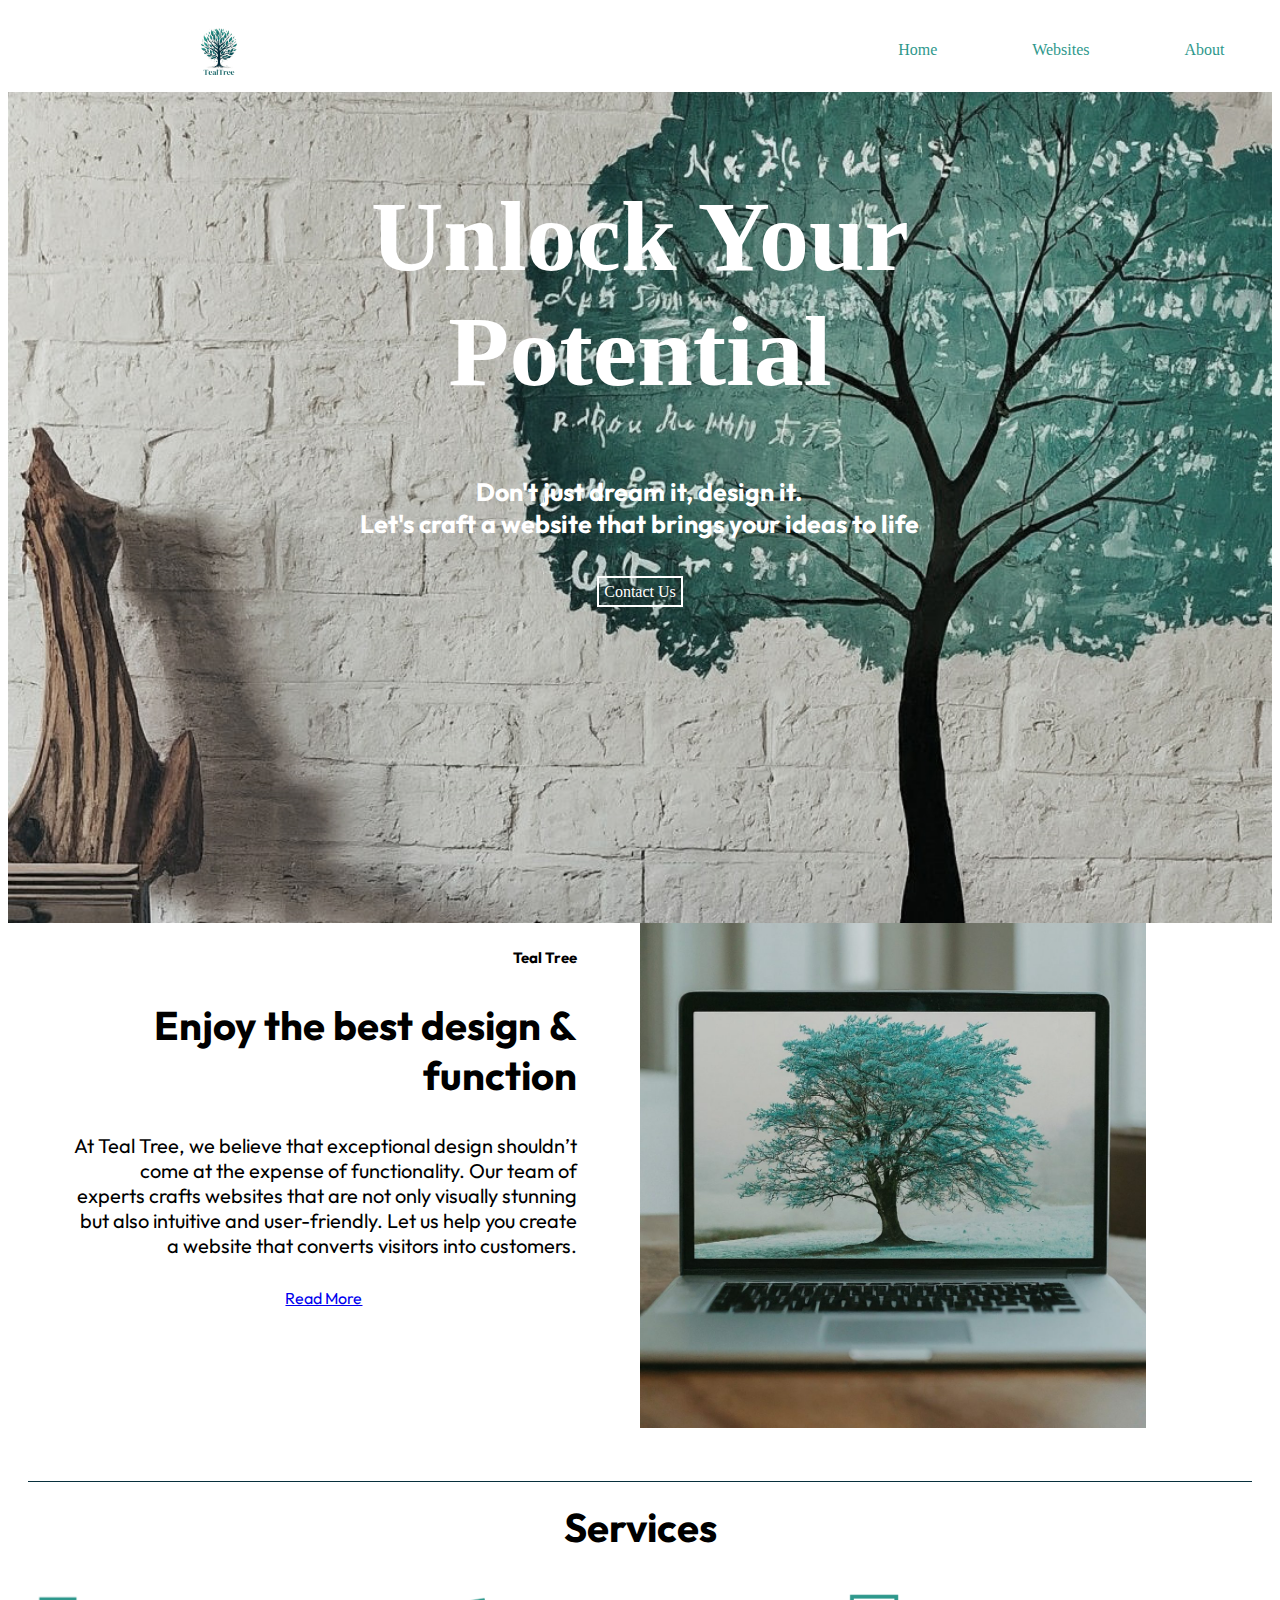
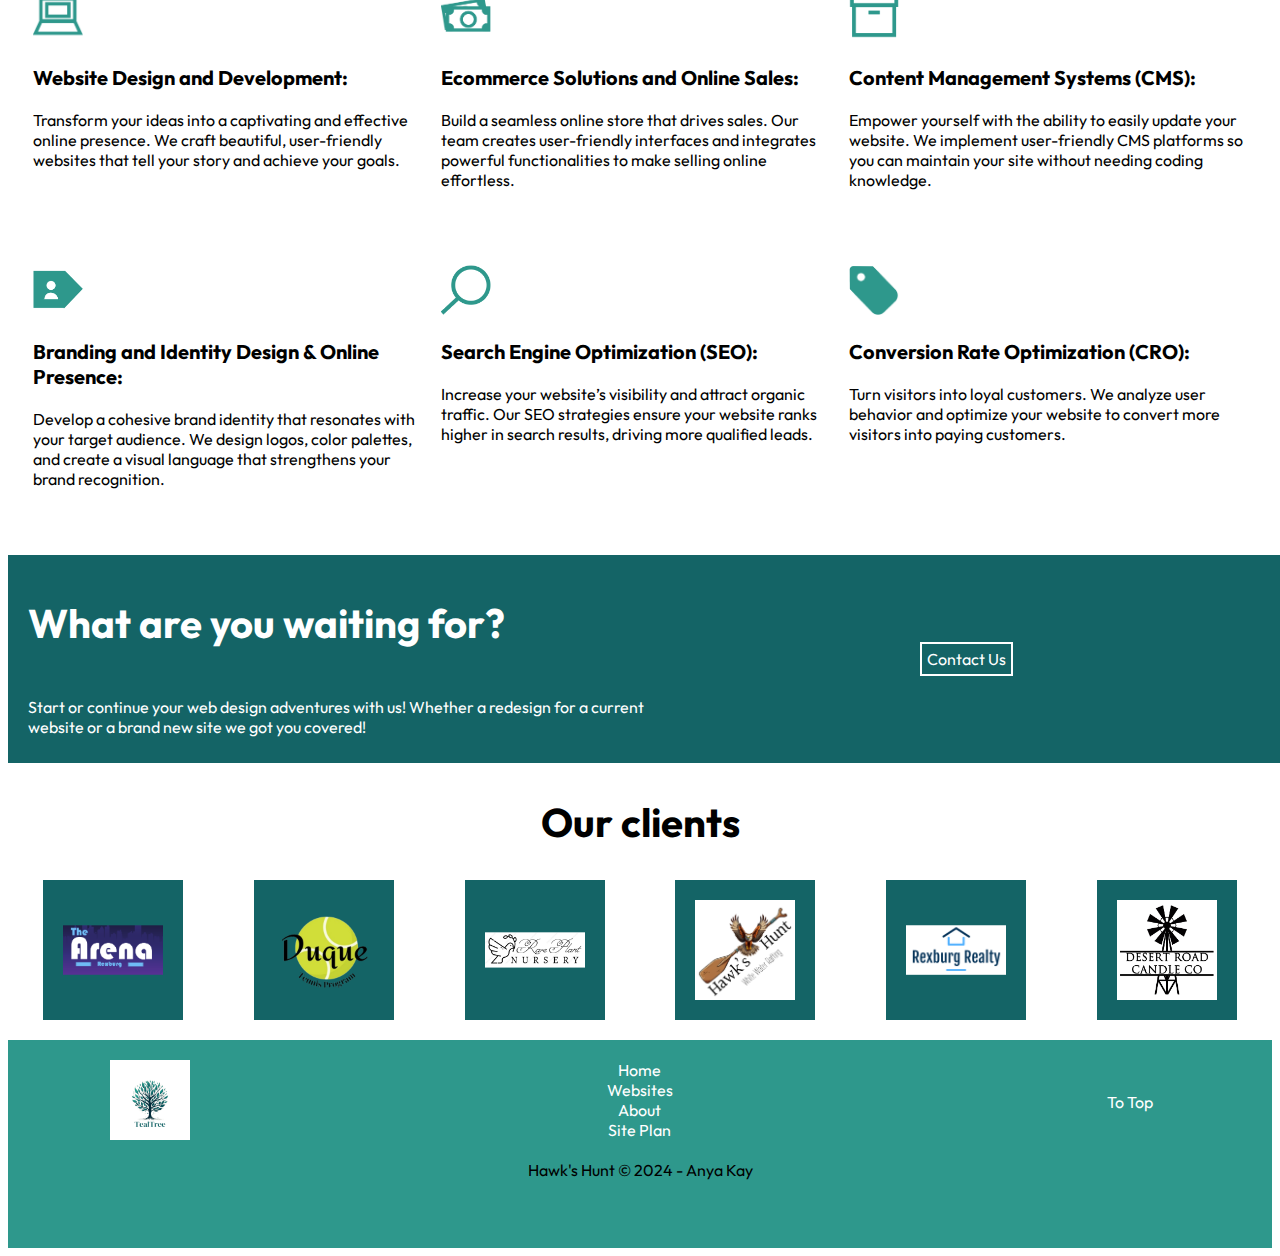
==== commit 777388d9: "new component and subpage design" ====
--- a/portfolio/index.html
+++ b/portfolio/index.html
@@ -17,8 +17,8 @@
         </nav>
     </header>
 
-    <div id="hero">
-        <img id="hero-img" src="images/hero.jpg" alt="Teal tree painting on a wall">
+    <div class="hero">
+        <img class="hero-img" src="images/hero.jpg" alt="Teal tree painting on a wall">
         <section id="hero-text">
             <h1 class="home-title">Unlock Your Potential</h1>
             <h4>Don't just dream it, design it.<br> 
--- a/portfolio/styles/style.css
+++ b/portfolio/styles/style.css
@@ -41,14 +41,14 @@
 }
 
 
-#hero {
+.hero {
     display: grid;
     grid-template-columns: 1fr 3fr 1fr;
     margin-top: -80px; 
     
 }
 
-#hero-img {
+.hero-img {
     width: 100%;
     grid-column: 1/4;
     grid-row: 1/3;
@@ -280,4 +280,90 @@
 }
 .client-link6 {
     grid-column: 6/7;
-}+}
+
+/* Subpages */
+.page-title{
+    grid-column: 2/3;
+    grid-row: 1/2;
+    margin-top: 250px;
+    color: white;
+    text-align: center;
+}
+
+/* About Page */
+#aboutme {
+    margin-top: 50px;
+    display: grid;
+    grid-template-columns: 1fr 1fr;
+    align-items: center;
+}
+
+#about-text {
+    grid-column: 2/3;
+    width: 75%;
+    
+}
+
+#profile-pic {
+    grid-column: 1/2;
+    width: 75%;
+    margin-left: auto;
+    margin-right: auto;
+}
+
+#faq{
+    display: grid;
+    grid-template-columns: 1fr 6fr;
+    grid-template-rows: 1fr 2fr 2fr ;
+    margin-bottom: 100px;
+}
+#faq h2{
+    text-align: center;
+    grid-area: 1/1/3/3;
+}
+
+#faq img{
+    grid-column: 1/2;
+    width: 50px;
+    margin: auto;
+}
+
+.panel {
+    grid-column: 2/3;
+}
+
+.accordion {
+    background-color: white;
+    color: #072f3c;
+    cursor: pointer;
+    padding: 18px;
+    width: 100%;
+    text-align: left;
+    border: none;
+    outline: none;
+    transition: 0.4s;
+    font-family: Outfit, Helvetica, sans-serif;
+    font-size: 20px;
+  }
+  
+.active, .accordion:hover {
+    background-color: #2e988c;
+  }
+  .accordion:after {
+    content: '\02795';
+    float: right;
+    margin-left: 5px;
+  }
+  
+  .active:after {
+    content: "\2796"; 
+  }
+
+.panel {
+    padding: 0 18px;
+    background-color: white;
+    max-height: 0;
+    overflow: hidden;
+    transition: max-height 0.2s ease-out;
+  }